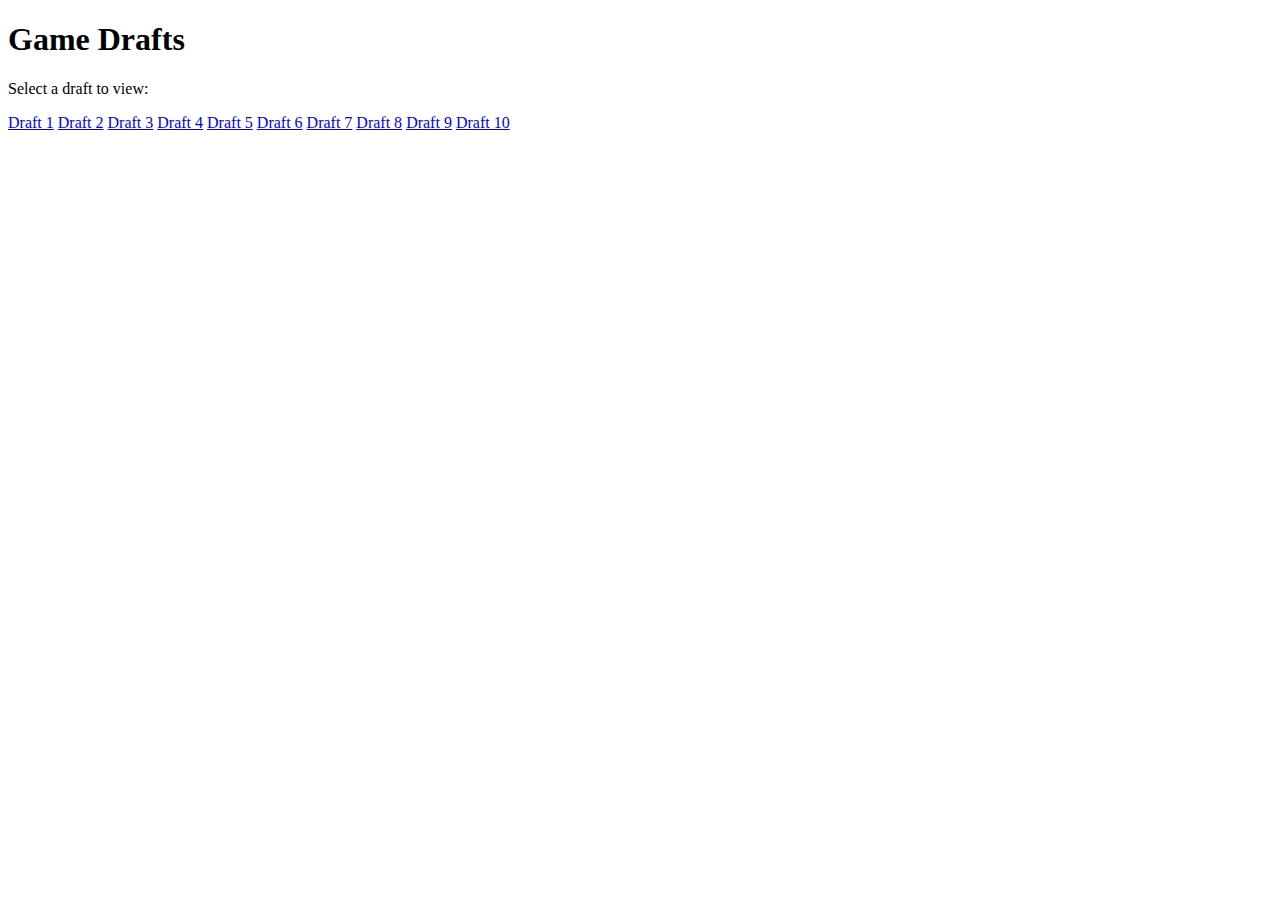
==== index.html @ 7e9d7057 "Create index.html" ====
<!DOCTYPE html>
<html lang="en">
<head>
  <meta charset="UTF-8" />
  <meta name="viewport" content="width=device-width, initial-scale=1.0" />
  <title>Game Drafts Showcase</title>
  <link rel="stylesheet" href="style.css" />
</head>
<body>
  <h1>Game Drafts</h1>
  <p>Select a draft to view:</p>
  <div class="grid">
    <!-- Repeat for each draft -->
    <a href="drafts/draft1/index.html" class="card">Draft 1</a>
    <a href="drafts/draft2/index.html" class="card">Draft 2</a>
    <a href="drafts/draft3/index.html" class="card">Draft 3</a>
    <a href="drafts/draft4/index.html" class="card">Draft 4</a>
    <a href="drafts/draft5/index.html" class="card">Draft 5</a>
    <a href="drafts/draft6/index.html" class="card">Draft 6</a>
    <a href="drafts/draft7/index.html" class="card">Draft 7</a>
    <a href="drafts/draft8/index.html" class="card">Draft 8</a>
    <a href="drafts/draft9/index.html" class="card">Draft 9</a>
    <a href="drafts/draft10/index.html" class="card">Draft 10</a>
  </div>
</body>
</html>
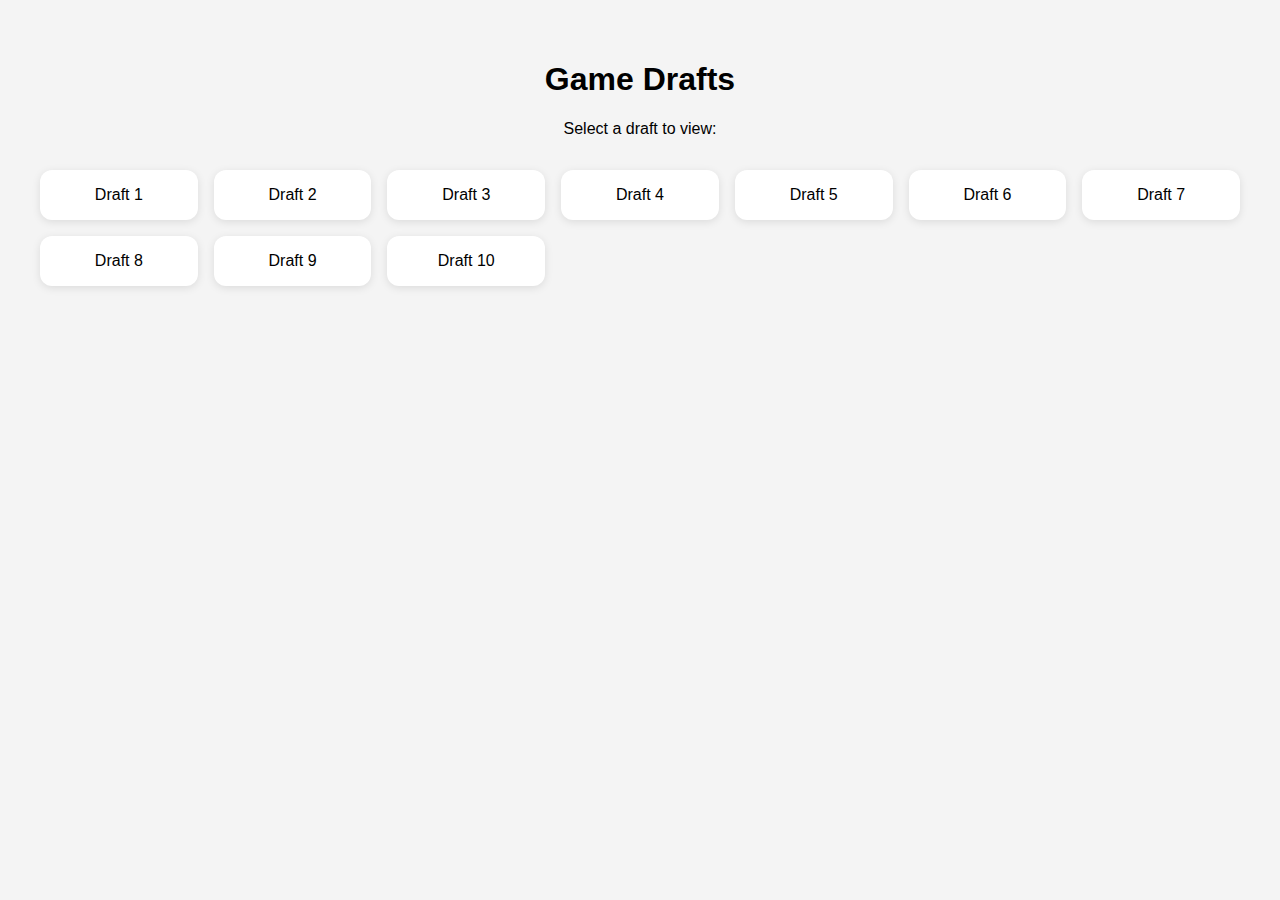
==== commit c129cc81: "Update index.html" ====
--- a/index.html
+++ b/index.html
@@ -11,16 +11,16 @@
   <p>Select a draft to view:</p>
   <div class="grid">
     <!-- Repeat for each draft -->
-    <a href="drafts/draft1/index.html" class="card">Draft 1</a>
-    <a href="drafts/draft2/index.html" class="card">Draft 2</a>
-    <a href="drafts/draft3/index.html" class="card">Draft 3</a>
-    <a href="drafts/draft4/index.html" class="card">Draft 4</a>
-    <a href="drafts/draft5/index.html" class="card">Draft 5</a>
-    <a href="drafts/draft6/index.html" class="card">Draft 6</a>
-    <a href="drafts/draft7/index.html" class="card">Draft 7</a>
-    <a href="drafts/draft8/index.html" class="card">Draft 8</a>
-    <a href="drafts/draft9/index.html" class="card">Draft 9</a>
-    <a href="drafts/draft10/index.html" class="card">Draft 10</a>
+    <a href="game-draft-website/Draft/index.html" class="card">Draft 1</a>
+    <a href="game-draft-website/Draft2/index.html" class="card">Draft 2</a>
+    <a href="game-draft-website/Draft3/index.html" class="card">Draft 3</a>
+    <a href="game-draft-website/Draft4/index.html" class="card">Draft 4</a>
+    <a href="game-draft-website/Draft5/index.html" class="card">Draft 5</a>
+    <a href="game-draft-website/Draft6/index.html" class="card">Draft 6</a>
+    <a href="game-draft-website/Draft7/index.html" class="card">Draft 7</a>
+    <a href="game-draft-website/Draft8/index.html" class="card">Draft 8</a>
+    <a href="game-draft-website/Draft9/index.html" class="card">Draft 9</a>
+    <a href="game-draft-website/Draft10/index.html" class="card">Draft 10</a>
   </div>
 </body>
 </html>
--- a/style.css
+++ b/style.css
@@ -0,0 +1,32 @@
+body {
+  font-family: Arial, sans-serif;
+  text-align: center;
+  padding: 2rem;
+  background: #f4f4f4;
+}
+
+h1 {
+  font-size: 2rem;
+}
+
+.grid {
+  display: grid;
+  grid-template-columns: repeat(auto-fit, minmax(140px, 1fr));
+  gap: 1rem;
+  margin-top: 2rem;
+}
+
+.card {
+  display: block;
+  background: white;
+  padding: 1rem;
+  border-radius: 12px;
+  text-decoration: none;
+  color: black;
+  box-shadow: 0 2px 8px rgba(0,0,0,0.1);
+  transition: transform 0.2s;
+}
+
+.card:hover {
+  transform: scale(1.05);
+}
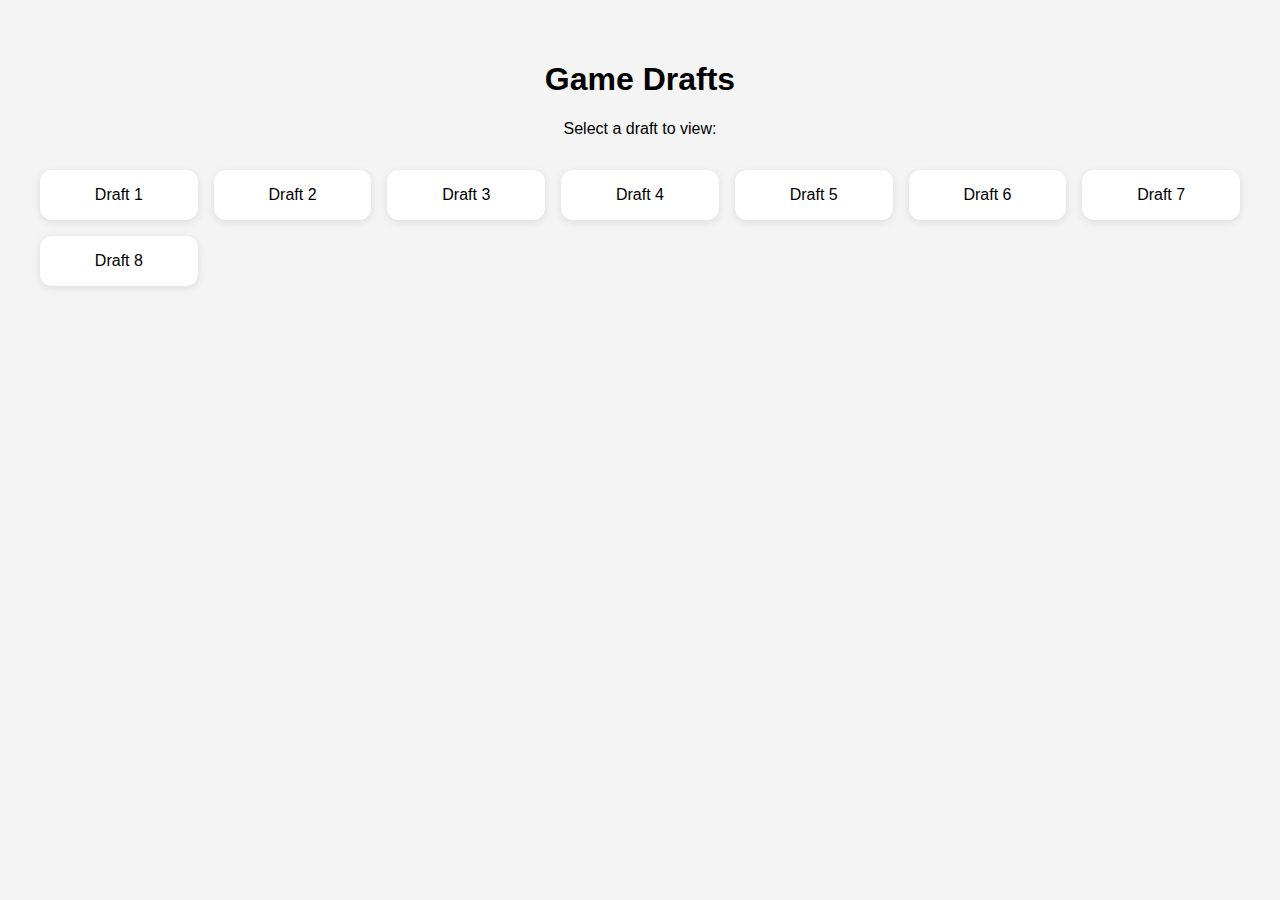
==== commit c935a359: "Update index.html" ====
--- a/index.html
+++ b/index.html
@@ -11,16 +11,14 @@
   <p>Select a draft to view:</p>
   <div class="grid">
     <!-- Repeat for each draft -->
-    <a href="game-draft-website/Draft/index.html" class="card">Draft 1</a>
-    <a href="game-draft-website/Draft2/index.html" class="card">Draft 2</a>
-    <a href="game-draft-website/Draft3/index.html" class="card">Draft 3</a>
-    <a href="game-draft-website/Draft4/index.html" class="card">Draft 4</a>
-    <a href="game-draft-website/Draft5/index.html" class="card">Draft 5</a>
-    <a href="game-draft-website/Draft6/index.html" class="card">Draft 6</a>
-    <a href="game-draft-website/Draft7/index.html" class="card">Draft 7</a>
-    <a href="game-draft-website/Draft8/index.html" class="card">Draft 8</a>
-    <a href="game-draft-website/Draft9/index.html" class="card">Draft 9</a>
-    <a href="game-draft-website/Draft10/index.html" class="card">Draft 10</a>
+    <a href="game-draft-website/draft/index.html" class="card">Draft 1</a>
+    <a href="game-draft-website/draft2/index.html" class="card">Draft 2</a>
+    <a href="game-draft-website/draft3/index.html" class="card">Draft 3</a>
+    <a href="game-draft-website/draft4/index.html" class="card">Draft 4</a>
+    <a href="game-draft-website/draft5/index.html" class="card">Draft 5</a>
+    <a href="game-draft-website/draft6/index.html" class="card">Draft 6</a>
+    <a href="game-draft-website/draft7/index.html" class="card">Draft 7</a>
+    <a href="game-draft-website/draft8/index.html" class="card">Draft 8</a>
   </div>
 </body>
 </html>
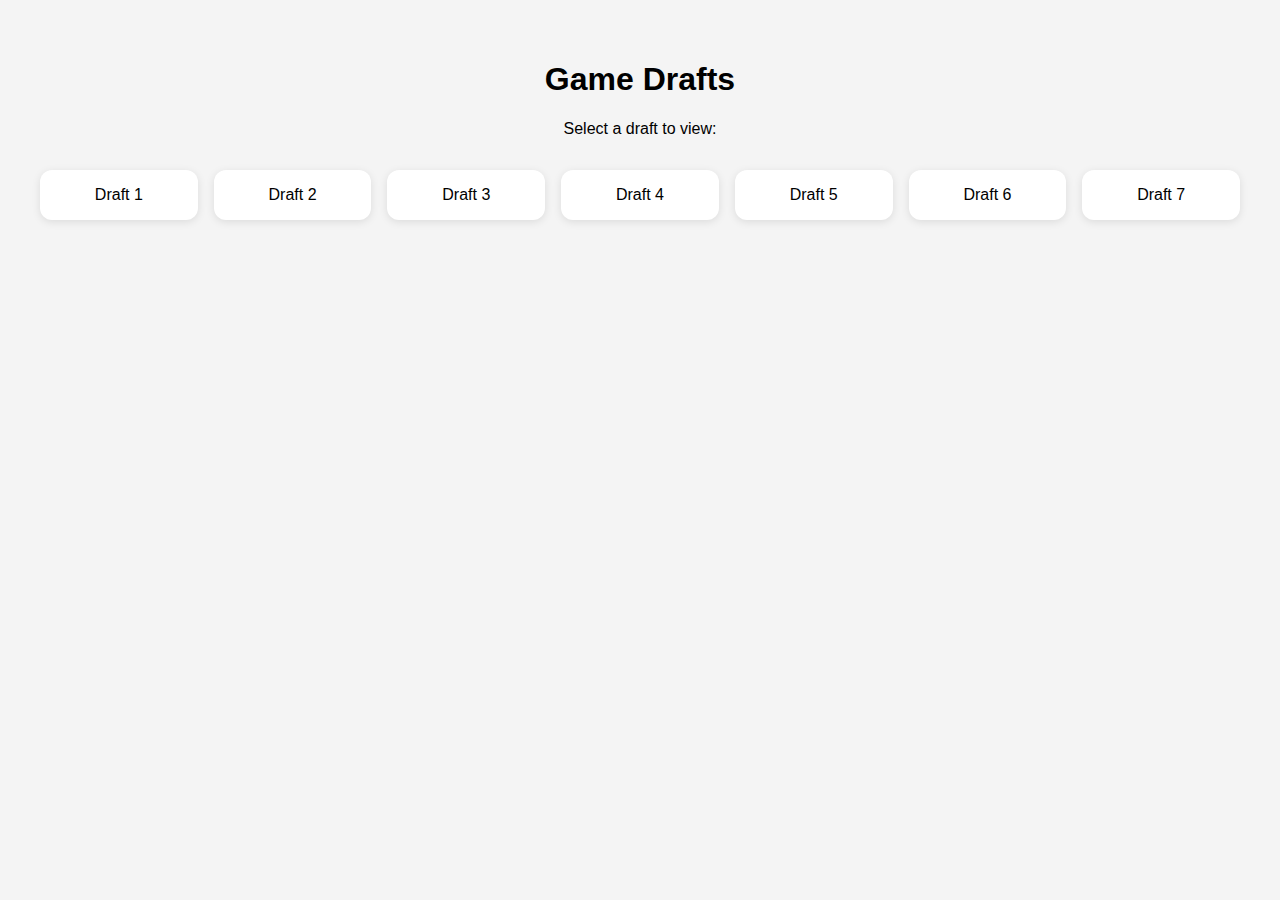
==== commit 5e59fa45: "Update index.html" ====
--- a/index.html
+++ b/index.html
@@ -18,7 +18,6 @@
     <a href="game-draft-website/draft5/index.html" class="card">Draft 5</a>
     <a href="game-draft-website/draft6/index.html" class="card">Draft 6</a>
     <a href="game-draft-website/draft7/index.html" class="card">Draft 7</a>
-    <a href="game-draft-website/draft8/index.html" class="card">Draft 8</a>
   </div>
 </body>
 </html>
